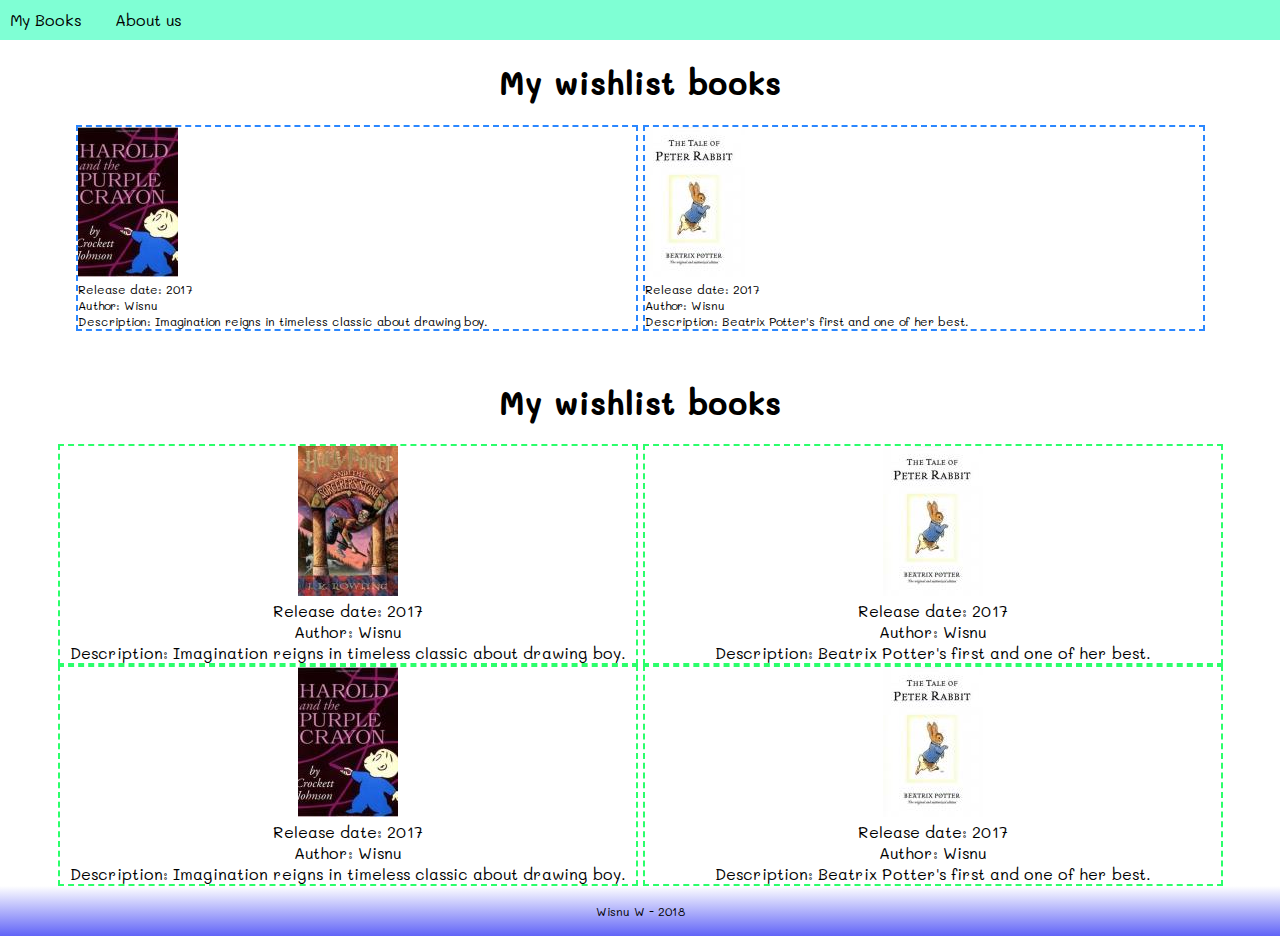
==== index.html @ 794bb2a8 "init" ====
<!DOCTYPE html>
<html>
<head>
  <meta charset="utf-8" />
  <title>My library</title>
  <link href="https://fonts.googleapis.com/css?family=Mali" rel="stylesheet">
  <link rel="stylesheet" type="text/css" media="screen" href="assets/styles/style.css" />
</head>
<body>
  <nav>
    <div class="menu-wrapper">
      <div class="menu-item"><a href="index.html">My Books</a></div>
      <div class="menu-item"><a href="about.html">About us</a></div>
    </div>
  </nav>
  <div class="list favourite">
    <h1 class="text-center">My wishlist books</h1>
    <div class="favourite-wrapper">
      <div class="favourite-item">
        <div class="favourite-image">
          <img src="assets/images/harold.jpg" alt="Harold and the purple crayon">
        </div>
        <div class="favourite-desc">
          Release date: 2017 <br>
          Author: Wisnu <br>
          Description: Imagination reigns in timeless classic about drawing boy. <br>
        </div>
      </div>
      <div class="favourite-item">
        <div class="favourite-image">
          <img src="assets/images/rabbit.jpg" alt="Peter the rabbit">
        </div>
        <div class="favourite-desc">
          Release date: 2017<br>
          Author: Wisnu<br>
          Description: Beatrix Potter's first and one of her best. <br>
        </div>
      </div>
    </div>
  </div>
  <div class="list wishlist">
    <h1 class="text-center">My wishlist books</h1>
    <div class="wishlist-wrapper">
      <div class="wishlist-item">
        <div class="wishlist-image">
          <img src="assets/images/harry potter.jpg" alt="Harry potter">
        </div>
        <div class="wishlist-desc">
          Release date: 2017 <br>
          Author: Wisnu <br>
          Description: Imagination reigns in timeless classic about drawing boy. <br>
        </div>
      </div>
      <div class="wishlist-item">
        <div class="wishlist-image">
          <img src="assets/images/rabbit.jpg" alt="Peter the rabbit">
        </div>
        <div class="wishlist-desc">
          Release date: 2017<br>
          Author: Wisnu<br>
          Description: Beatrix Potter's first and one of her best. <br>
        </div>
      </div>
      <div class="wishlist-item">
        <div class="wishlist-image">
          <img src="assets/images/harold.jpg" alt="Harold and the purple crayon">
        </div>
        <div class="wishlist-desc">
          Release date: 2017 <br>
          Author: Wisnu <br>
          Description: Imagination reigns in timeless classic about drawing boy. <br>
        </div>
      </div>
      <div class="wishlist-item">
        <div class="wishlist-image">
          <img src="assets/images/rabbit.jpg" alt="Peter the rabbit">
        </div>
        <div class="wishlist-desc">
          Release date: 2017<br>
          Author: Wisnu<br>
          Description: Beatrix Potter's first and one of her best. <br>
        </div>
      </div>
    </div>
  </div>
  <div class="footer">
    Wisnu W - 2018
  </div>
</body>
</html>
---- assets/styles/style.css ----
body{
  margin: 0px;
  font-family: 'Mali', cursive;
}
.text-center{
  text-align: center;
}
.menu-wrapper{
  background-color: aquamarine;
  padding-left: 10px;
  height: 40px;
  line-height: 40px;
}
.menu-item{
  display: inline-block;
  width: 100px;
}
.menu-item a {
  text-decoration: none;
  color: black
}
.favourite-wrapper{
  margin: 10px 20px;
  text-align: center;
}
.favourite-item{
  text-align: left;
  display: inline-block;
  width: 45%;
  border: 2px dashed #2b87ff
}
.favourite-image{
  display: inline-block;
  width: 100px;
}
.favourite-desc{
  font-size: 12px;
  width: 470px;
  display: inline-block;
  vertical-align: top;
}
.list.wishlist{
  margin-top: 50px;
}
.wishlist-wrapper{
  text-align: center;
}
.wishlist-item{
  display: inline-block;
  width: 45%;
  border: 2px dashed #2bff6b;
}
.footer{
  text-align: center;
  height: 50px;
  font-size: 12px;
  line-height: 50px;
  background: linear-gradient(#FFFFFF, rgb(97, 100, 247));
}
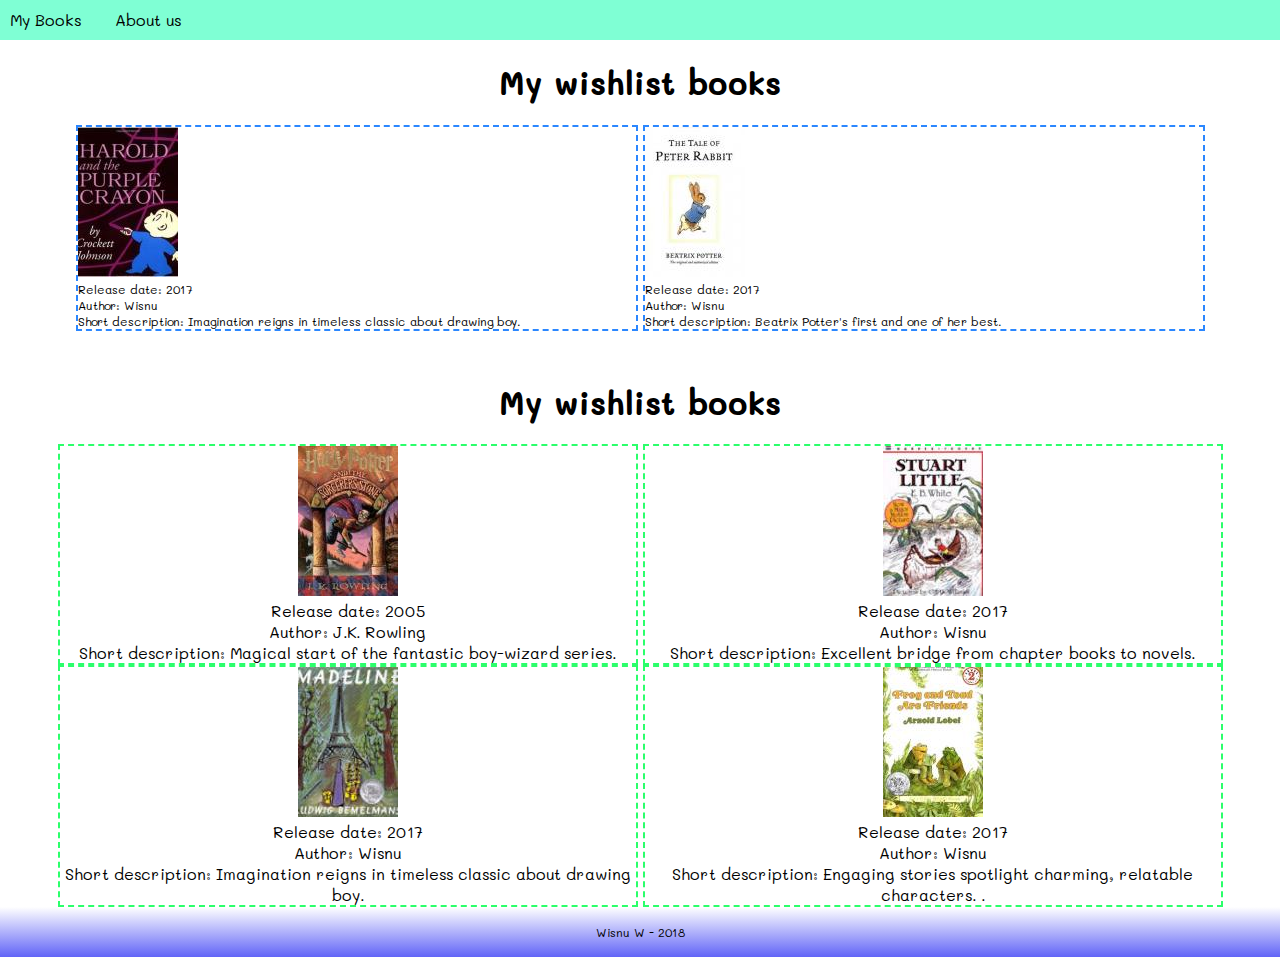
==== commit 5048992c: "add source" ====
--- a/index.html
+++ b/index.html
@@ -23,7 +23,7 @@
         <div class="favourite-desc">
           Release date: 2017 <br>
           Author: Wisnu <br>
-          Description: Imagination reigns in timeless classic about drawing boy. <br>
+          Short description: Imagination reigns in timeless classic about drawing boy. <br>
         </div>
       </div>
       <div class="favourite-item">
@@ -33,7 +33,7 @@
         <div class="favourite-desc">
           Release date: 2017<br>
           Author: Wisnu<br>
-          Description: Beatrix Potter's first and one of her best. <br>
+          Short description: Beatrix Potter's first and one of her best. <br>
         </div>
       </div>
     </div>
@@ -46,39 +46,39 @@
           <img src="assets/images/harry potter.jpg" alt="Harry potter">
         </div>
         <div class="wishlist-desc">
-          Release date: 2017 <br>
-          Author: Wisnu <br>
-          Description: Imagination reigns in timeless classic about drawing boy. <br>
+          Release date: 2005 <br>
+          Author: J.K. Rowling <br>
+          Short description: Magical start of the fantastic boy-wizard series. <br>
         </div>
       </div>
       <div class="wishlist-item">
         <div class="wishlist-image">
-          <img src="assets/images/rabbit.jpg" alt="Peter the rabbit">
+          <img src="assets/images/stuart little.jpg" alt="Stuart Little">
         </div>
         <div class="wishlist-desc">
           Release date: 2017<br>
           Author: Wisnu<br>
-          Description: Beatrix Potter's first and one of her best. <br>
+          Short description: Excellent bridge from chapter books to novels. <br>
         </div>
       </div>
       <div class="wishlist-item">
         <div class="wishlist-image">
-          <img src="assets/images/harold.jpg" alt="Harold and the purple crayon">
+          <img src="assets/images/madeline.jpg" alt="Madeline">
         </div>
         <div class="wishlist-desc">
           Release date: 2017 <br>
           Author: Wisnu <br>
-          Description: Imagination reigns in timeless classic about drawing boy. <br>
+          Short description: Imagination reigns in timeless classic about drawing boy. <br>
         </div>
       </div>
       <div class="wishlist-item">
         <div class="wishlist-image">
-          <img src="assets/images/rabbit.jpg" alt="Peter the rabbit">
+          <img src="assets/images/frog.jpg" alt="Frog and toad">
         </div>
         <div class="wishlist-desc">
           Release date: 2017<br>
           Author: Wisnu<br>
-          Description: Beatrix Potter's first and one of her best. <br>
+          Short description: Engaging stories spotlight charming, relatable characters. . <br>
         </div>
       </div>
     </div>
@@ -86,5 +86,6 @@
   <div class="footer">
     Wisnu W - 2018
   </div>
+  <!-- https://www.commonsensemedia.org/lists/50-books-all-kids-should-read-before-theyre-12 -->
 </body>
 </html>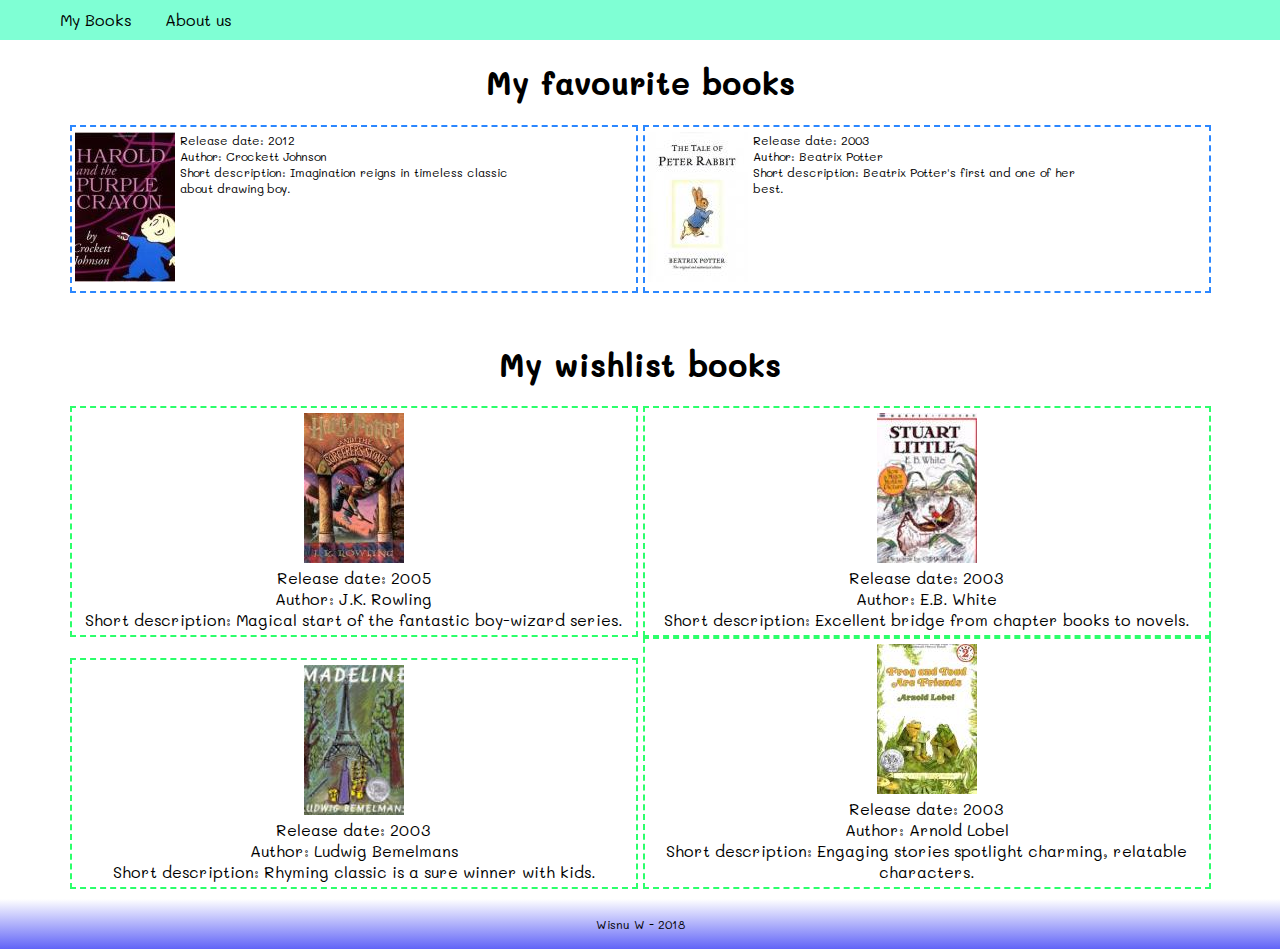
==== commit 172b5b48: "shorten css" ====
--- a/index.html
+++ b/index.html
@@ -9,30 +9,30 @@
 <body>
   <nav>
     <div class="menu-wrapper">
-      <div class="menu-item"><a href="index.html">My Books</a></div>
+      <div class="menu-item first"><a href="index.html">My Books</a></div>
       <div class="menu-item"><a href="about.html">About us</a></div>
     </div>
   </nav>
   <div class="list favourite">
-    <h1 class="text-center">My wishlist books</h1>
-    <div class="favourite-wrapper">
-      <div class="favourite-item">
-        <div class="favourite-image">
+    <h1 class="text-center">My favourite books</h1>
+    <div class="favourite wrapper">
+      <div class="favourite item">
+        <div class="favourite image">
           <img src="assets/images/harold.jpg" alt="Harold and the purple crayon">
         </div>
         <div class="favourite-desc">
-          Release date: 2017 <br>
-          Author: Wisnu <br>
+          Release date: 2012 <br>
+          Author: Crockett Johnson <br>
           Short description: Imagination reigns in timeless classic about drawing boy. <br>
         </div>
       </div>
-      <div class="favourite-item">
-        <div class="favourite-image">
+      <div class="favourite item">
+        <div class="favourite image">
           <img src="assets/images/rabbit.jpg" alt="Peter the rabbit">
         </div>
         <div class="favourite-desc">
-          Release date: 2017<br>
-          Author: Wisnu<br>
+          Release date: 2003<br>
+          Author: Beatrix Potter<br>
           Short description: Beatrix Potter's first and one of her best. <br>
         </div>
       </div>
@@ -40,8 +40,8 @@
   </div>
   <div class="list wishlist">
     <h1 class="text-center">My wishlist books</h1>
-    <div class="wishlist-wrapper">
-      <div class="wishlist-item">
+    <div class="wishlist wrapper">
+      <div class="wishlist item">
         <div class="wishlist-image">
           <img src="assets/images/harry potter.jpg" alt="Harry potter">
         </div>
@@ -51,34 +51,34 @@
           Short description: Magical start of the fantastic boy-wizard series. <br>
         </div>
       </div>
-      <div class="wishlist-item">
+      <div class="wishlist item">
         <div class="wishlist-image">
           <img src="assets/images/stuart little.jpg" alt="Stuart Little">
         </div>
         <div class="wishlist-desc">
-          Release date: 2017<br>
-          Author: Wisnu<br>
+          Release date: 2003<br>
+          Author: E.B. White<br>
           Short description: Excellent bridge from chapter books to novels. <br>
         </div>
       </div>
-      <div class="wishlist-item">
+      <div class="wishlist item">
         <div class="wishlist-image">
           <img src="assets/images/madeline.jpg" alt="Madeline">
         </div>
         <div class="wishlist-desc">
-          Release date: 2017 <br>
-          Author: Wisnu <br>
-          Short description: Imagination reigns in timeless classic about drawing boy. <br>
+          Release date: 2003 <br>
+          Author: Ludwig Bemelmans <br>
+          Short description: Rhyming classic is a sure winner with kids. <br>
         </div>
       </div>
-      <div class="wishlist-item">
+      <div class="wishlist item">
         <div class="wishlist-image">
           <img src="assets/images/frog.jpg" alt="Frog and toad">
         </div>
         <div class="wishlist-desc">
-          Release date: 2017<br>
-          Author: Wisnu<br>
-          Short description: Engaging stories spotlight charming, relatable characters. . <br>
+          Release date: 2003<br>
+          Author: Arnold Lobel<br>
+          Short description: Engaging stories spotlight charming, relatable characters. <br>
         </div>
       </div>
     </div>
--- a/assets/styles/style.css
+++ b/assets/styles/style.css
@@ -2,6 +2,7 @@
   margin: 0px;
   font-family: 'Mali', cursive;
 }
+/* Menu style */
 .text-center{
   text-align: center;
 }
@@ -19,35 +20,39 @@
   text-decoration: none;
   color: black
 }
-.favourite-wrapper{
+.menu-item.first{
+  padding-left: 50px;
+}
+/* END Menu style */
+
+/* Content */
+.wrapper{
   margin: 10px 20px;
   text-align: center;
 }
-.favourite-item{
-  text-align: left;
+.item{
+  padding: 5px 3px;
   display: inline-block;
   width: 45%;
+}
+.favourite.item{
+  text-align: left;
   border: 2px dashed #2b87ff
 }
-.favourite-image{
+.favourite.image{
   display: inline-block;
   width: 100px;
 }
 .favourite-desc{
   font-size: 12px;
-  width: 470px;
+  width: 330px;
   display: inline-block;
   vertical-align: top;
 }
 .list.wishlist{
   margin-top: 50px;
 }
-.wishlist-wrapper{
-  text-align: center;
-}
-.wishlist-item{
-  display: inline-block;
-  width: 45%;
+.wishlist.item{
   border: 2px dashed #2bff6b;
 }
 .footer{
